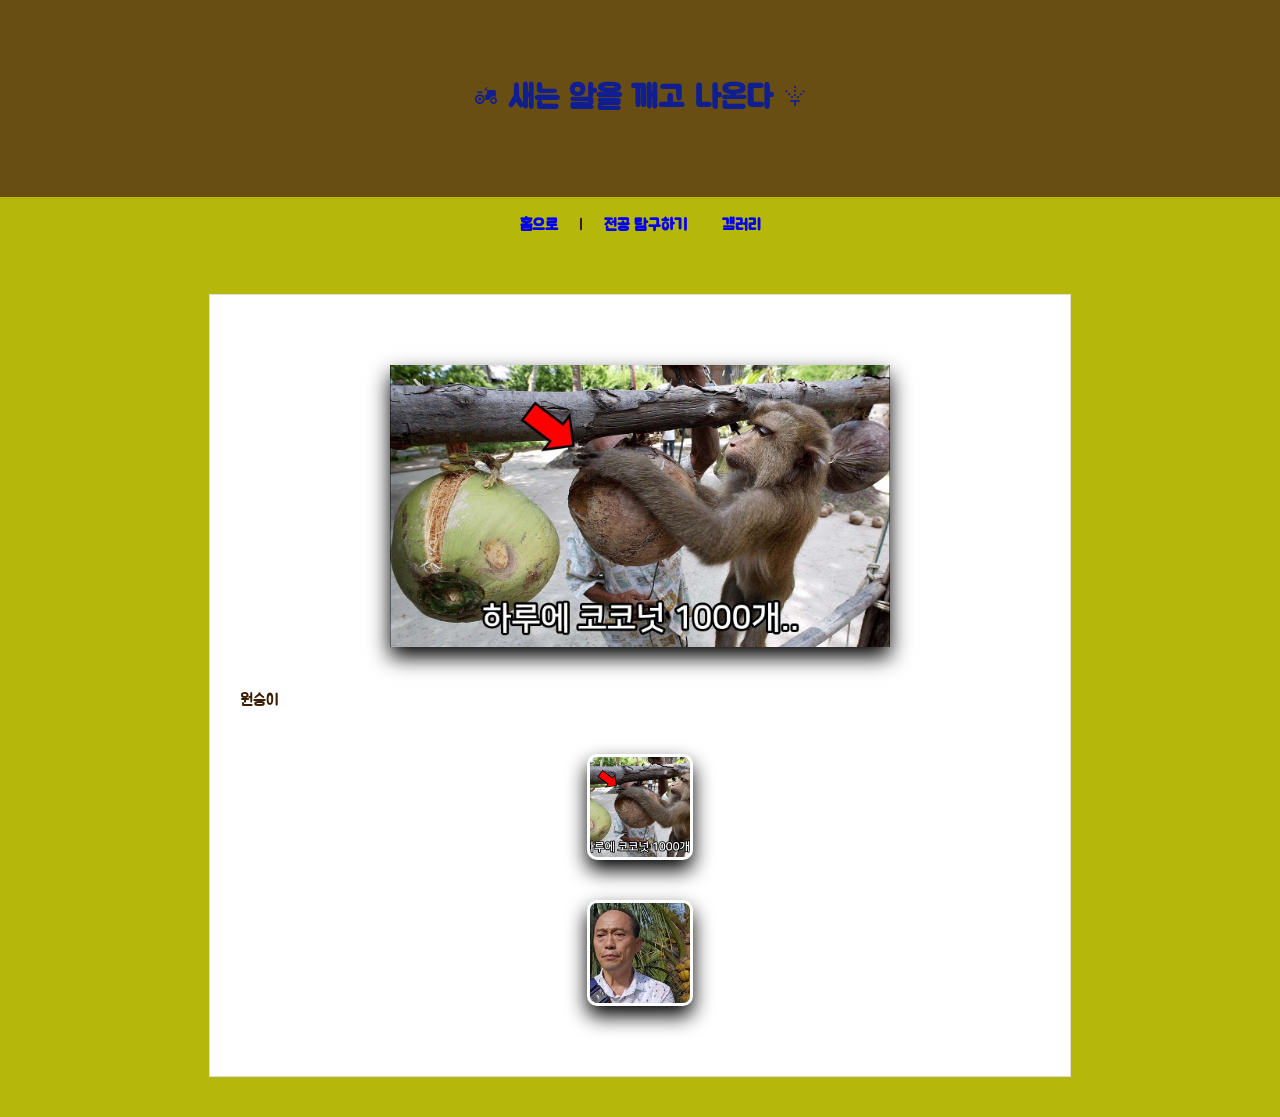
==== gallery.html @ 48ced4f3 "Add files via upload" ====
<!DOCTYPE html>
<html lang="ko">
<head>
    <meta charset="UTF-8">
    <meta name="viewport" content="width=device-width, initial-scale=1.0">
    <title>코코넛 </title>
    <link rel="preconnect" href="https://fonts.googleapis.com">
    <link rel="preconnect" href="https://fonts.gstatic.com" crossorigin>
    <link href="https://fonts.googleapis.com/css2?family=Jua&display=swap" rel="stylesheet">
    <link rel="stylesheet" href="https://fonts.googleapis.com/css2?family=Material+Symbols+Outlined:opsz,wght,FILL,GRAD@20..48,100..700,0..1,-50..200&" />
    <link rel="stylesheet" href="./style.css">
    <style>

    </style>
</head>

<body>
    <header>
        <h1>
            <span class="material-symbols-outlined">agriculture</span>
            새는 알을 깨고 나온다
            <span class="material-symbols-outlined">sprinkler</span>        
        </h1>
    </header>

    <nav>
       <a href="index.html">홈으로</a> |
       <a href="subject.html">전공 탐구하기</a>
       <a href="gallery.html">갤러리</a>
    </nav>
 
    <main>
        <div class="'display-box">
            <img id="targetlmg" src="새 폴더/maxresdefault.jpg" style="width: 100%;
            max-width: 500px;"/>
            <p id="targeDesc">원숭이</p>
        </div>
       <div class="thumb-list">
    <img src="새 폴더/maxresdefault copy.jpg"
         onclick="show('새 폴더/maxresdefault copy.jpg', '원숭이')" />

    <img src="새 폴더/hq720.jpg"
         onclick="show('새 폴더/hq720.jpg', '아저씨')" />
</div>
</main>
<script>
    //imgPath: 클릭한 사진의 주소/text: 클릭한 사지느이 설명
    function show(imgPath, text) {
        //메인 전광판 사진의 주소(src)를 클릭한 사진으로 바꾼다.
        document.getElementById("targetlmg").src = imgPath;

        //메인 전광판 설명의 글자(innerText)를 바꾼다.
        document.getElementById("targetDesc").innerText = text;
    }
</script> 
</body>
</html>
---- style.css ----
/* 1. 전체 배경색과 기본 폰트*/
        body{
        font-family: "Jua", sans-serif;
        background: #b5b80b;
        color: #3b1f02;
        line-height: 1.7;
        margin: 0;
    }

    header{background-color:#694e14 ;
    color: #111e8f;
text-align: center;
padding: 50px 0;}

nav{text-align: center;
padding: 15px;
background-color: 
#b5b80b;}

nav a {margin:0 15px;
text-decoration: none;
font-weight: bold;
color: ;}

img{display: block;
margin: 40px auto;
width: 550px;
border-radius: 70%;
border: 10px silver white;
box-shadow: 0 10px 20px rgba(0, 0, 0, 1);}

header,footer{padding: 50px 0;}

main{width: 80%;
max-width: 800px;
margin: 40px auto;
padding: 30px;
background-color: white;
border: 1px solid #ddd;}

.my-button{display: inline-block;
padding: 15px 30px;
background-color: #3f72af;
color: white;
text-decoration: none;
border-radius: 30px;
margin-top: 20px;
transition: 0.3s;}
.my-button:hover{background-color: #112d4e;
        transform: translateY(-3px);}

.material-symbols-outlined {
  font-variation-settings:
  'FILL' 1,
  'wght' 400,
  'GRAD' 0,
  'opsz' 40
}

/* 주문서 구역 전체 디자인*/    
#order-area{
        margin-top: 60px;
        padding: 30px;
        background-color: #f4f9f4;
        border: 1px solid #e0e0e0;
        border-radius: 20px;

        /* flexbox 마법적용구역*/ 
}
form{
        display: flex;
        flex-direction: column;
        gap: 20px;
        max-width: 500px;
}
/* 입력창 세부 정렬*/ 
.input-group{
        display: flex;
        flex-direction: column;
        gap: 5px;
}

/*8강시작*/
/* 1. 성함과 연락처 가로 정렬 */
.input-row {
    display: flex;
    gap: 15px;
    margin-bottom: 20px;
}

.input-row .input-group {
    flex: 1; /* 같은 비율로 칸 나눠 갖기 */
}

/* 2. 클릭했을 때 강조되는 입력창 */
.input-group input:focus,
.input-group textarea:focus {
    outline: none;
    border-color: #4caf50; /* 초록색 테두리 */
    box-shadow: 0 0 8px rgba(76, 175, 80, 0.2); /* 은은한 빛 효과 */
}

/* 3. 배달 방식(select) 깔끔하게 만들기 */
select {
    width: 100%;
    padding: 10px;
    border-radius: 8px;
    border: 1px solid #ddd;
    background-color: white;
}

/* 4. 인지적인 주문 버튼 스타일 */
.order-btn {
    background-color: #2e7d32; /*배경색 지정*/
    color: white;  /*글자색:흰색*/
    padding: 15px; /*안여백 15px*/
    border: none; /*경계선 없음*/
    border-radius: 8px; /*모서리를 둥글게*/
    width: 100%; /*퍽: 부모의 100%*/
    font-size: 18px; /*폰트 크기*/
    font-weight: bold; /*두껍게*/
    cursor: pointer; /*마우스 포인터 변경*/
    transition: 0.1s; /* 변화를 부드 럽게 */
}

.order-btn:hover {
    background-color: #388e3c;
    transform: translateY(2px); /* 마우스 올리면 살짝 내려감 */
}

.order-btn:active {
    transform: translateY(5px); /* 누르면 더 깊게 내려감 */
}

.receipt-box{
        margin-top: 30px;
        padding: 20px;
        border: 2px dashed #4caf50;
        background-color: #ffffff;
        border-radius: 10px;
        display: none;
}
.receipt-box h3{
        color: #2e7d32;
        border-bottom: 1px solid #eee;
        padding-bottom: 10px;
} 
/* 갤러리 전용 디자인 */
.display-box {
    text-align: center;
    background-color: #f0f0f0;
    padding: 20px;
    border-radius: 15px;/* 모서리를 둥글게 깎아주는 속성*/
    margin-bottom: 30px;
}

#targetlmg {
    transition: transform 0.3s ease; /*사진 바꿀 때 부드러운 효과*/
}

.thumb-list img {
    cursor: pointer;
    border: 3px solid transparent;
    transition: 0.2s;
    width: 100px; /* 썸네일 크기 고정 */
    height: 100px;
    object-fit: cover; /* 사진이 찌그러지지 않게 꽉 채워 자르기! (c로 시작)*/
    border-radius: 10PX;
}

/*사용지기 마우스를 올렸을 때의 반응 */
.thumb-list img :hover{
    border-color: #3f72af;
    transform: scale(1.1); /* 사진을 1.1배로 살짝 키워서 클릭하고 싶게 만들기! */
}

#targetlmg {
    border-radius: 0 !important;
}
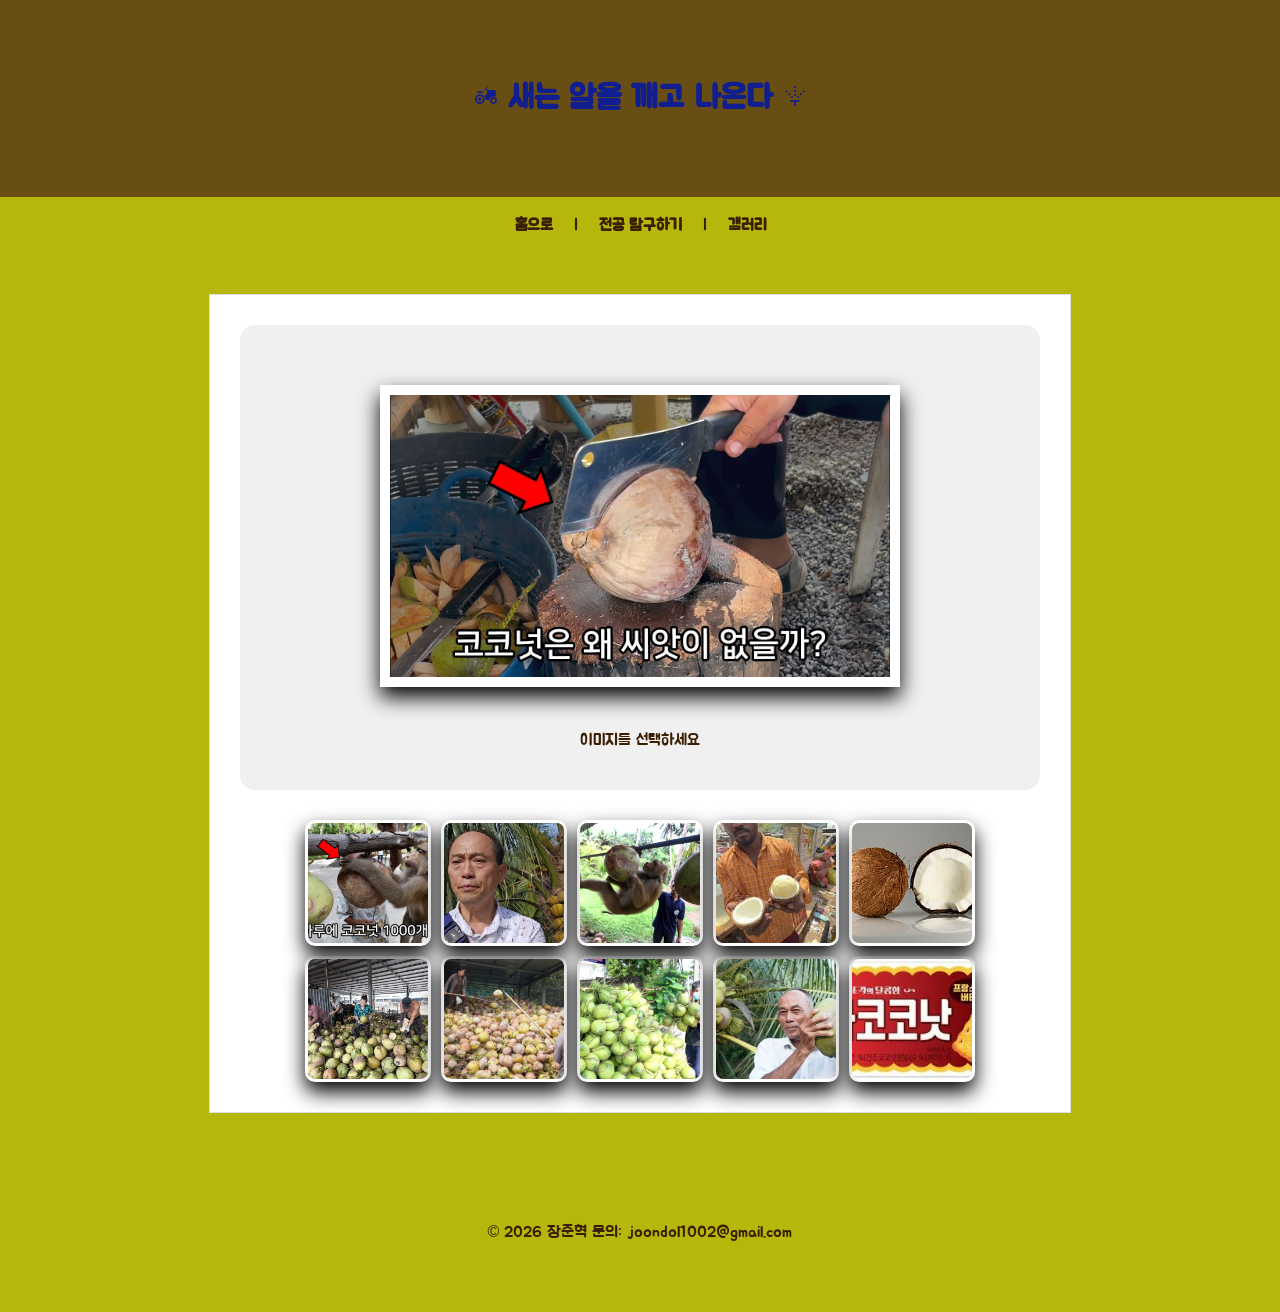
==== commit 0226c44c: "Add files via upload" ====
--- a/gallery.html
+++ b/gallery.html
@@ -1,57 +1,110 @@
-<!DOCTYPE html>
+<!doctype html>
 <html lang="ko">
-<head>
-    <meta charset="UTF-8">
-    <meta name="viewport" content="width=device-width, initial-scale=1.0">
-    <title>코코넛 </title>
-    <link rel="preconnect" href="https://fonts.googleapis.com">
-    <link rel="preconnect" href="https://fonts.gstatic.com" crossorigin>
-    <link href="https://fonts.googleapis.com/css2?family=Jua&display=swap" rel="stylesheet">
-    <link rel="stylesheet" href="https://fonts.googleapis.com/css2?family=Material+Symbols+Outlined:opsz,wght,FILL,GRAD@20..48,100..700,0..1,-50..200&" />
-    <link rel="stylesheet" href="./style.css">
-    <style>
+  <head>
+    <meta charset="UTF-8" />
+    <meta name="viewport" content="width=device-width, initial-scale=1.0" />
+    <title>코코넛 갤러리</title>
+    <link rel="preconnect" href="https://fonts.googleapis.com" />
+    <link rel="preconnect" href="https://fonts.gstatic.com" crossorigin />
+    <link
+      href="https://fonts.googleapis.com/css2?family=Jua&display=swap"
+      rel="stylesheet"
+    />
+    <link
+      rel="stylesheet"
+      href="https://fonts.googleapis.com/css2?family=Material+Symbols+Outlined:opsz,wght,FILL,GRAD@20..48,100..700,0..1,-50..200&"
+    />
+    <link rel="stylesheet" href="./style.css" />
+  </head>
 
-    </style>
-</head>
-
-<body>
+  <body>
     <header>
-        <h1>
-            <span class="material-symbols-outlined">agriculture</span>
-            새는 알을 깨고 나온다
-            <span class="material-symbols-outlined">sprinkler</span>        
-        </h1>
+      <h1>
+        <span class="material-symbols-outlined">agriculture</span>
+        새는 알을 깨고 나온다
+        <span class="material-symbols-outlined">sprinkler</span>
+      </h1>
     </header>
 
     <nav>
-       <a href="index.html">홈으로</a> |
-       <a href="subject.html">전공 탐구하기</a>
-       <a href="gallery.html">갤러리</a>
+      <a href="index.html">홈으로</a> |
+      <a href="subject.html">전공 탐구하기</a> |
+      <a href="gallery.html">갤러리</a>
     </nav>
- 
+
     <main>
-        <div class="'display-box">
-            <img id="targetlmg" src="새 폴더/maxresdefault.jpg" style="width: 100%;
-            max-width: 500px;"/>
-            <p id="targeDesc">원숭이</p>
-        </div>
-       <div class="thumb-list">
-    <img src="새 폴더/maxresdefault copy.jpg"
-         onclick="show('새 폴더/maxresdefault copy.jpg', '원숭이')" />
+      <div class="display-box">
+        <img
+          id="targetImg"
+          src="./새 폴더/maxresdefault.jpg"
+          style="width: 100%; max-width: 500px"
+          alt="메인 이미지"
+        />
+        <p id="targetDesc">이미지를 선택하세요</p>
+      </div>
 
-    <img src="새 폴더/hq720.jpg"
-         onclick="show('새 폴더/hq720.jpg', '아저씨')" />
-</div>
-</main>
-<script>
-    //imgPath: 클릭한 사진의 주소/text: 클릭한 사지느이 설명
-    function show(imgPath, text) {
-        //메인 전광판 사진의 주소(src)를 클릭한 사진으로 바꾼다.
-        document.getElementById("targetlmg").src = imgPath;
+      <div class="thumb-list">
+        <img
+          src="./새 폴더/maxresdefault copy.jpg"
+          onclick="show('./새 폴더/maxresdefault copy.jpg', '원숭이')"
+        />
+        <img
+          src="./새 폴더/hq720.jpg"
+          onclick="show('./새 폴더/hq720.jpg', '아저씨')"
+        />
+        <img
+          src="./새 폴더/861596178492177.jpg"
+          onclick="show('./새 폴더/861596178492177.jpg', '노동')"
+        />
+        <img
+          src="./새 폴더/images.jpg"
+          onclick="show('./새 폴더/images.jpg', '사기')"
+        />
+        <img
+          src="./새 폴더/Coconuts_-_single_and_cracked_open.jpg"
+          onclick="
+            show('./새 폴더/Coconuts_-_single_and_cracked_open.jpg', '반')
+          "
+        />
+        <img
+          src="./새 폴더/cc31f7cd626c17792653ce68e00f2d69.jpg"
+          onclick="
+            show('./새 폴더/cc31f7cd626c17792653ce68e00f2d69.jpg', '노동 주민')
+          "
+        />
+        <img
+          src="./새 폴더/24910_27862_5044.jpg"
+          onclick="show('./새 폴더/24910_27862_5044.jpg', '피구')"
+        />
+        <img
+          src="./새 폴더/217-16-24-20.jpg"
+          onclick="show('./새 폴더/217-16-24-20.jpg', '코코넛 포도')"
+        />
+        <img
+          src="./새 폴더/0b3ef4a08c444ba28a4ca1d8a382bd9d.jpg"
+          onclick="
+            show('./새 폴더/0b3ef4a08c444ba28a4ca1d8a382bd9d.jpg', '복권 당첨')
+          "
+        />
+        <img
+          src="./새 폴더/다운로드 (1).jpg"
+          onclick="show('./새 폴더/다운로드 (1).jpg', '빠다 코코낫')"
+          alt="과자"
+        />
+      </div>
+    </main>
 
-        //메인 전광판 설명의 글자(innerText)를 바꾼다.
-        document.getElementById("targetDesc").innerText = text;
-    }
-</script> 
-</body>
-</html>+    <footer>
+      <p>&copy; 2026 장준혁 문의: joondol1002@gmail.com</p>
+    </footer>
+
+    <script>
+      function show(imgPath, text) {
+        const mainImg = document.getElementById("targetImg");
+        const mainDesc = document.getElementById("targetDesc");
+        if (mainImg) mainImg.src = imgPath;
+        if (mainDesc) mainDesc.innerText = text;
+      }
+    </script>
+  </body>
+</html>
--- a/style.css
+++ b/style.css
@@ -1,179 +1,227 @@
-    /* 1. 전체 배경색과 기본 폰트*/
-        body{
-        font-family: "Jua", sans-serif;
-        background: #b5b80b;
-        color: #3b1f02;
-        line-height: 1.7;
-        margin: 0;
-    }
-
-    header{background-color:#694e14 ;
-    color: #111e8f;
-text-align: center;
-padding: 50px 0;}
-
-nav{text-align: center;
-padding: 15px;
-background-color: 
-#b5b80b;}
-
-nav a {margin:0 15px;
-text-decoration: none;
-font-weight: bold;
-color: ;}
-
-img{display: block;
-margin: 40px auto;
-width: 550px;
-border-radius: 70%;
-border: 10px silver white;
-box-shadow: 0 10px 20px rgba(0, 0, 0, 1);}
-
-header,footer{padding: 50px 0;}
-
-main{width: 80%;
-max-width: 800px;
-margin: 40px auto;
-padding: 30px;
-background-color: white;
-border: 1px solid #ddd;}
-
-.my-button{display: inline-block;
-padding: 15px 30px;
-background-color: #3f72af;
-color: white;
-text-decoration: none;
-border-radius: 30px;
-margin-top: 20px;
-transition: 0.3s;}
-.my-button:hover{background-color: #112d4e;
-        transform: translateY(-3px);}
+/* 1. 전체 배경색과 기본 폰트*/
+body {
+  font-family: "Jua", sans-serif;
+  background: #b5b80b;
+  color: #3b1f02;
+  line-height: 1.7;
+  margin: 0;
+}
+
+header {
+  background-color: #694e14;
+  color: #111e8f;
+  text-align: center;
+  padding: 50px 0;
+}
+
+nav {
+  text-align: center;
+  padding: 15px;
+  background-color: #b5b80b;
+}
+
+nav a {
+  margin: 0 15px;
+  text-decoration: none;
+  font-weight: bold;
+  color: #3b1f02; /* 색상값이 비어있어 추가했습니다 */
+}
+
+img {
+  display: block;
+  margin: 40px auto;
+  width: 550px;
+  border-radius: 70%;
+  border: 10px solid white; /* 'silver white'는 잘못된 문법입니다. 'solid white'로 수정 */
+  box-shadow: 0 10px 20px rgba(0, 0, 0, 1);
+}
+
+header,
+footer {
+  padding: 50px 0;
+  text-align: center; /* footer 중앙 정렬 추가 */
+}
+
+main {
+  width: 80%;
+  max-width: 800px;
+  margin: 40px auto;
+  padding: 30px;
+  background-color: white;
+  border: 1px solid #ddd;
+}
+
+.my-button {
+  display: inline-block;
+  padding: 15px 30px;
+  background-color: #3f72af;
+  color: white;
+  text-decoration: none;
+  border-radius: 30px;
+  margin-top: 20px;
+  transition: 0.3s;
+}
+
+.my-button:hover {
+  background-color: #112d4e;
+  transform: translateY(-3px);
+}
 
 .material-symbols-outlined {
   font-variation-settings:
-  'FILL' 1,
-  'wght' 400,
-  'GRAD' 0,
-  'opsz' 40
-}
-
-/* 주문서 구역 전체 디자인*/    
-#order-area{
-        margin-top: 60px;
-        padding: 30px;
-        background-color: #f4f9f4;
-        border: 1px solid #e0e0e0;
-        border-radius: 20px;
-
-        /* flexbox 마법적용구역*/ 
-}
-form{
-        display: flex;
-        flex-direction: column;
-        gap: 20px;
-        max-width: 500px;
-}
-/* 입력창 세부 정렬*/ 
-.input-group{
-        display: flex;
-        flex-direction: column;
-        gap: 5px;
-}
-
-/*8강시작*/
+    "FILL" 1,
+    "wght" 400,
+    "GRAD" 0,
+    "opsz" 40;
+}
+
+/* 주문서 구역 전체 디자인*/
+#order-area {
+  margin-top: 60px;
+  padding: 30px;
+  background-color: #f4f9f4;
+  border: 1px solid #e0e0e0;
+  border-radius: 20px;
+}
+
+form {
+  display: flex;
+  flex-direction: column;
+  gap: 20px;
+  max-width: 500px;
+}
+
+/* 입력창 세부 정렬*/
+.input-group {
+  display: flex;
+  flex-direction: column;
+  gap: 5px;
+}
+
 /* 1. 성함과 연락처 가로 정렬 */
 .input-row {
-    display: flex;
-    gap: 15px;
-    margin-bottom: 20px;
+  display: flex;
+  gap: 15px;
+  margin-bottom: 20px;
 }
 
 .input-row .input-group {
-    flex: 1; /* 같은 비율로 칸 나눠 갖기 */
+  flex: 1; /* 같은 비율로 칸 나눠 갖기 */
 }
 
 /* 2. 클릭했을 때 강조되는 입력창 */
 .input-group input:focus,
 .input-group textarea:focus {
-    outline: none;
-    border-color: #4caf50; /* 초록색 테두리 */
-    box-shadow: 0 0 8px rgba(76, 175, 80, 0.2); /* 은은한 빛 효과 */
+  outline: none;
+  border-color: #4caf50;
+  box-shadow: 0 0 8px rgba(76, 175, 80, 0.2);
 }
 
 /* 3. 배달 방식(select) 깔끔하게 만들기 */
 select {
-    width: 100%;
-    padding: 10px;
-    border-radius: 8px;
-    border: 1px solid #ddd;
-    background-color: white;
-}
-
-/* 4. 인지적인 주문 버튼 스타일 */
+  width: 100%;
+  padding: 10px;
+  border-radius: 8px;
+  border: 1px solid #ddd;
+  background-color: white;
+}
+
+/* 4. 주문 버튼 스타일 */
 .order-btn {
-    background-color: #2e7d32; /*배경색 지정*/
-    color: white;  /*글자색:흰색*/
-    padding: 15px; /*안여백 15px*/
-    border: none; /*경계선 없음*/
-    border-radius: 8px; /*모서리를 둥글게*/
-    width: 100%; /*퍽: 부모의 100%*/
-    font-size: 18px; /*폰트 크기*/
-    font-weight: bold; /*두껍게*/
-    cursor: pointer; /*마우스 포인터 변경*/
-    transition: 0.1s; /* 변화를 부드 럽게 */
+  background-color: #2e7d32;
+  color: white;
+  padding: 15px;
+  border: none;
+  border-radius: 8px;
+  width: 100%;
+  font-size: 18px;
+  font-weight: bold;
+  cursor: pointer;
+  transition: 0.1s;
 }
 
 .order-btn:hover {
-    background-color: #388e3c;
-    transform: translateY(2px); /* 마우스 올리면 살짝 내려감 */
+  background-color: #388e3c;
+  transform: translateY(2px);
 }
 
 .order-btn:active {
-    transform: translateY(5px); /* 누르면 더 깊게 내려감 */
-}
-
-.receipt-box{
-        margin-top: 30px;
-        padding: 20px;
-        border: 2px dashed #4caf50;
-        background-color: #ffffff;
-        border-radius: 10px;
-        display: none;
-}
-.receipt-box h3{
-        color: #2e7d32;
-        border-bottom: 1px solid #eee;
-        padding-bottom: 10px;
-} 
+  transform: translateY(5px);
+}
+
+.receipt-box {
+  margin-top: 30px;
+  padding: 20px;
+  border: 2px dashed #4caf50;
+  background-color: #ffffff;
+  border-radius: 10px;
+  display: none;
+}
+
+.receipt-box h3 {
+  color: #2e7d32;
+  border-bottom: 1px solid #eee;
+  padding-bottom: 10px;
+}
+
 /* 갤러리 전용 디자인 */
 .display-box {
-    text-align: center;
-    background-color: #f0f0f0;
-    padding: 20px;
-    border-radius: 15px;/* 모서리를 둥글게 깎아주는 속성*/
-    margin-bottom: 30px;
-}
-
-#targetlmg {
-    transition: transform 0.3s ease; /*사진 바꿀 때 부드러운 효과*/
+  text-align: center;
+  background-color: #f0f0f0;
+  padding: 20px;
+  border-radius: 15px;
+  margin-bottom: 30px;
+}
+
+#targetImg {
+  /* lmg가 아니라 Img(대문자 i)로 수정 */
+  transition: transform 0.3s ease;
 }
 
 .thumb-list img {
-    cursor: pointer;
-    border: 3px solid transparent;
-    transition: 0.2s;
-    width: 100px; /* 썸네일 크기 고정 */
-    height: 100px;
-    object-fit: cover; /* 사진이 찌그러지지 않게 꽉 채워 자르기! (c로 시작)*/
-    border-radius: 10PX;
-}
-
-/*사용지기 마우스를 올렸을 때의 반응 */
-.thumb-list img :hover{
-    border-color: #3f72af;
-    transform: scale(1.1); /* 사진을 1.1배로 살짝 키워서 클릭하고 싶게 만들기! */
-}
-
-#targetlmg {
-    border-radius: 0 !important;
-}+  cursor: pointer;
+  border: 3px solid transparent;
+  transition: 0.2s;
+  width: 100px;
+  height: 100px;
+  object-fit: cover;
+  border-radius: 10px;
+  margin: 5px; /* 썸네일 간격 추가 */
+}
+
+/* 마우스를 올렸을 때 반응 - 띄어쓰기 수정 */
+.thumb-list img:hover {
+  border-color: #3f72af;
+  transform: scale(1.1);
+}
+
+#targetImg {
+  /* 여기도 Img로 수정 */
+  border-radius: 0 !important;
+}
+/* 갤러리 썸네일 리스트 가로 정렬 */
+.thumb-list {
+  display: flex; /* 가로 정렬 활성화 */
+  flex-wrap: wrap; /* 공간이 부족하면 다음 줄로 넘김 */
+  justify-content: center; /* 사진들을 가운데로 정렬 */
+  gap: 10px; /* 사진 사이의 간격 */
+  margin-top: 20px;
+}
+
+.thumb-list img {
+  cursor: pointer;
+  border: 3px solid transparent;
+  transition: 0.2s;
+  width: 120px; /* 사진 크기 조절 */
+  height: 120px; /* 정사각형 유지 */
+  object-fit: cover; /* 비율 유지하며 꽉 채움 */
+  border-radius: 10px;
+  margin: 0; /* gap을 사용하므로 margin은 0으로 설정 */
+}
+
+/* 마우스를 올렸을 때 효과 */
+.thumb-list img:hover {
+  border-color: #3f72af;
+  transform: scale(1.1);
+  z-index: 1; /* 확대될 때 다른 사진 위로 올라오게 함 */
+}
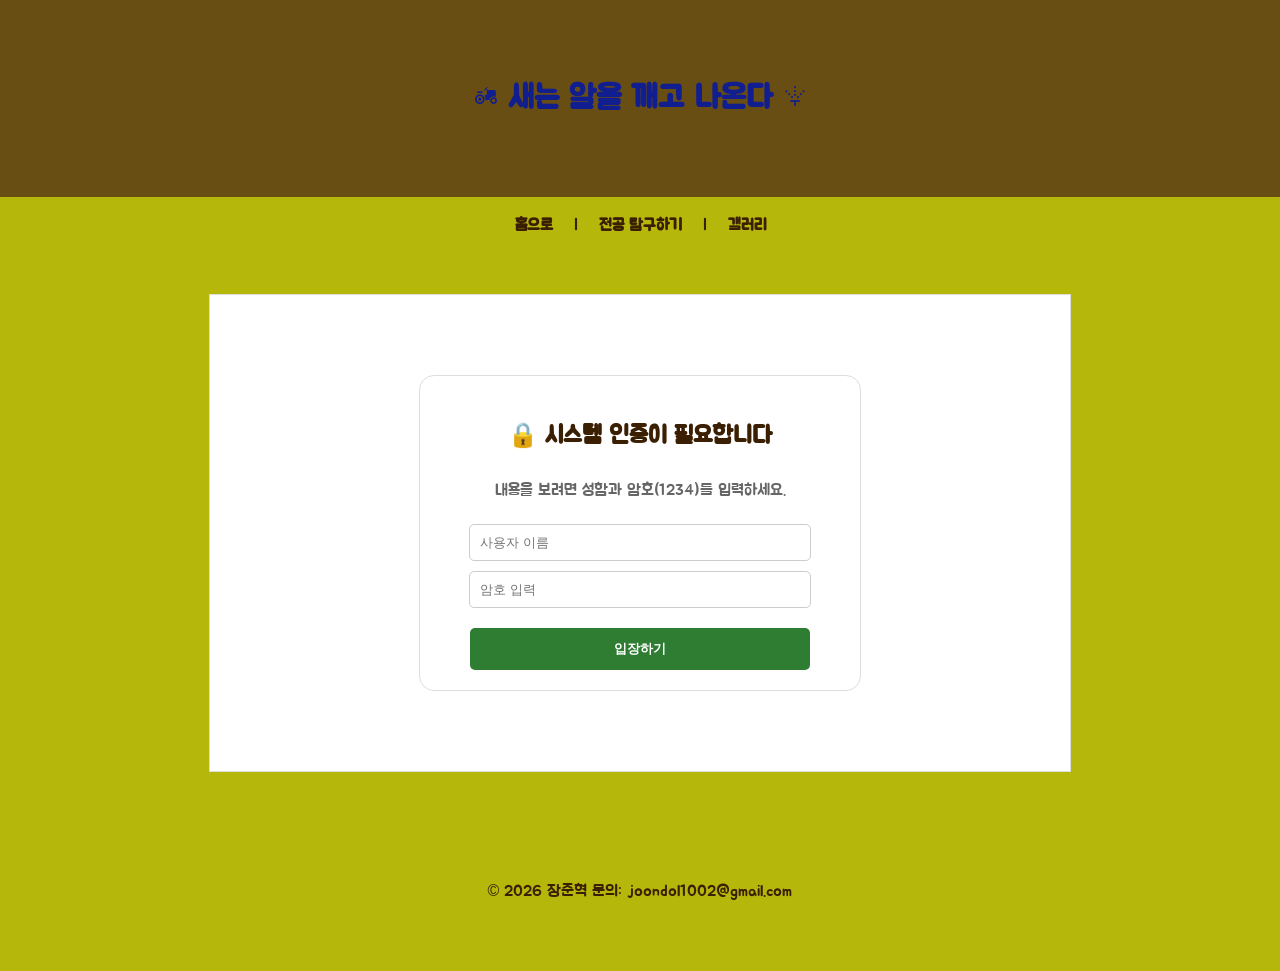
==== commit 48cc5ecc: "Add files via upload" ====
--- a/gallery.html
+++ b/gallery.html
@@ -15,6 +15,16 @@
       href="https://fonts.googleapis.com/css2?family=Material+Symbols+Outlined:opsz,wght,FILL,GRAD@20..48,100..700,0..1,-50..200&"
     />
     <link rel="stylesheet" href="./style.css" />
+
+    <style>
+      /* ✅ 로그인 전 콘텐츠를 숨기기 위한 설정 */
+      #content-wrapper {
+        display: none;
+      }
+      #login-box {
+        display: block; /* 처음에 로그인 창은 보여야 함 */
+      }
+    </style>
   </head>
 
   <body>
@@ -33,64 +43,160 @@
     </nav>
 
     <main>
-      <div class="display-box">
-        <img
-          id="targetImg"
-          src="./새 폴더/maxresdefault.jpg"
-          style="width: 100%; max-width: 500px"
-          alt="메인 이미지"
-        />
-        <p id="targetDesc">이미지를 선택하세요</p>
+      <div
+        id="login-box"
+        style="
+          text-align: center;
+          margin: 50px auto;
+          max-width: 400px;
+          padding: 20px;
+          border: 1px solid #ddd;
+          border-radius: 15px;
+          background: #fff;
+        "
+      >
+        <h2>🔒 시스템 인증이 필요합니다</h2>
+        <p style="color: #666; margin-bottom: 20px">
+          내용을 보려면 성함과 암호(1234)를 입력하세요.
+        </p>
+        <div style="margin-bottom: 10px">
+          <input
+            type="text"
+            id="userId"
+            placeholder="사용자 이름"
+            style="
+              width: 80%;
+              padding: 10px;
+              border-radius: 5px;
+              border: 1px solid #ccc;
+            "
+          />
+        </div>
+        <div style="margin-bottom: 20px">
+          <input
+            type="password"
+            id="userPw"
+            placeholder="암호 입력"
+            style="
+              width: 80%;
+              padding: 10px;
+              border-radius: 5px;
+              border: 1px solid #ccc;
+            "
+          />
+        </div>
+        <button
+          onclick="checkLogin()"
+          style="
+            width: 85%;
+            padding: 12px;
+            background: #2e7d32;
+            color: white;
+            border: none;
+            border-radius: 5px;
+            cursor: pointer;
+            font-weight: bold;
+          "
+        >
+          입장하기
+        </button>
       </div>
 
-      <div class="thumb-list">
-        <img
-          src="./새 폴더/maxresdefault copy.jpg"
-          onclick="show('./새 폴더/maxresdefault copy.jpg', '원숭이')"
-        />
-        <img
-          src="./새 폴더/hq720.jpg"
-          onclick="show('./새 폴더/hq720.jpg', '아저씨')"
-        />
-        <img
-          src="./새 폴더/861596178492177.jpg"
-          onclick="show('./새 폴더/861596178492177.jpg', '노동')"
-        />
-        <img
-          src="./새 폴더/images.jpg"
-          onclick="show('./새 폴더/images.jpg', '사기')"
-        />
-        <img
-          src="./새 폴더/Coconuts_-_single_and_cracked_open.jpg"
-          onclick="
-            show('./새 폴더/Coconuts_-_single_and_cracked_open.jpg', '반')
+      <div id="content-wrapper">
+        <div
+          id="secret-area"
+          style="
+            text-align: center;
+            margin: 20px;
+            padding: 15px;
+            background: #e8f5e9;
+            border-radius: 10px;
           "
-        />
-        <img
-          src="./새 폴더/cc31f7cd626c17792653ce68e00f2d69.jpg"
-          onclick="
-            show('./새 폴더/cc31f7cd626c17792653ce68e00f2d69.jpg', '노동 주민')
-          "
-        />
-        <img
-          src="./새 폴더/24910_27862_5044.jpg"
-          onclick="show('./새 폴더/24910_27862_5044.jpg', '피구')"
-        />
-        <img
-          src="./새 폴더/217-16-24-20.jpg"
-          onclick="show('./새 폴더/217-16-24-20.jpg', '코코넛 포도')"
-        />
-        <img
-          src="./새 폴더/0b3ef4a08c444ba28a4ca1d8a382bd9d.jpg"
-          onclick="
-            show('./새 폴더/0b3ef4a08c444ba28a4ca1d8a382bd9d.jpg', '복권 당첨')
-          "
-        />
-        <img
-          src="./새 폴더/다운로드 (1).jpg"
-          onclick="show('./새 폴더/다운로드 (1).jpg', '빠다 코코낫')"
-          alt="과자"
-        />
+        >
+          <h3 style="color: #2e7d32; margin: 0">
+            👋 <span id="user-display"></span>님, 환영합니다!
+          </h3>
+          <button
+            onclick="logout()"
+            style="
+              margin-top: 10px;
+              cursor: pointer;
+              background: none;
+              border: 1px solid #2e7d32;
+              color: #2e7d32;
+              padding: 5px 10px;
+              border-radius: 5px;
+            "
+          >
+            로그아웃
+          </button>
+        </div>
+
+        <div class="display-box">
+          <img
+            id="targetImg"
+            src="./새 폴더/maxresdefault.jpg"
+            style="width: 100%; max-width: 500px"
+            alt="메인 이미지"
+          />
+          <p id="targetDesc">이미지를 선택하세요</p>
+        </div>
+
+        <div class="thumb-list">
+          <img
+            src="./새 폴더/maxresdefault copy.jpg"
+            onclick="show('./새 폴더/maxresdefault copy.jpg', '원숭이')"
+          />
+          <img
+            src="./새 폴더/hq720.jpg"
+            onclick="show('./새 폴더/hq720.jpg', '아저씨')"
+          />
+          <img
+            src="./새 폴더/861596178492177.jpg"
+            onclick="show('./새 폴더/861596178492177.jpg', '노동')"
+          />
+          <img
+            src="./새 폴더/images.jpg"
+            onclick="show('./새 폴더/images.jpg', '사기')"
+          />
+          <img
+            src="./새 폴더/Coconuts_-_single_and_cracked_open.jpg"
+            onclick="
+              show('./새 폴더/Coconuts_-_single_and_cracked_open.jpg', '반')
+            "
+          />
+          <img
+            src="./새 폴ダー/cc31f7cd626c17792653ce68e00f2d69.jpg"
+            onclick="
+              show(
+                './새 폴더/cc31f7cd626c17792653ce68e00f2d69.jpg',
+                '노동 주민',
+              )
+            "
+          />
+          <img
+            src="./새 폴더/24910_27862_5044.jpg"
+            onclick="show('./새 폴더/24910_27862_5044.jpg', '피구')"
+          />
+          <img
+            src="./새 폴더/217-16-24-20.jpg"
+            onclick="show('./새 폴더/217-16-24-20.jpg', '코코넛 포도')"
+          />
+          <img
+            src="./새 폴더/0b3ef4a08c444ba28a4ca1d8a382bd9d.jpg"
+            onclick="
+              show(
+                './새 폴더/0b3ef4a08c444ba28a4ca1d8a382bd9d.jpg',
+                '복권 당첨',
+              )
+            "
+          />
+          <img
+            src="./새 폴더/다운로드 (1).jpg"
+            onclick="show('./새 폴더/다운로드 (1).jpg', '빠다 코코낫')"
+            alt="과자"
+          />
+        </div>
       </div>
     </main>
 
@@ -99,6 +205,52 @@
     </footer>
 
     <script>
+      // ✅ 페이지 로드 시 로그인 상태 체크
+      window.onload = function () {
+        const isLoggedIn = localStorage.getItem("isLoggedIn");
+        const savedName = localStorage.getItem("savedName");
+
+        if (isLoggedIn === "true") {
+          document.getElementById("login-box").style.display = "none";
+          document.getElementById("content-wrapper").style.display = "block";
+          document.getElementById("user-display").innerText = savedName;
+        } else {
+          document.getElementById("login-box").style.display = "block";
+          document.getElementById("content-wrapper").style.display = "none";
+        }
+      };
+
+      // ✅ 로그인 함수 (subject.html과 연동됨)
+      function checkLogin() {
+        const nameInput = document.getElementById("userId").value;
+        const pwInput = document.getElementById("userPw").value;
+        const correctPw = localStorage.getItem("userPassword") || "1234";
+
+        if (nameInput.trim() === "") {
+          alert("이름을 입력해주세요.");
+          return;
+        }
+
+        if (pwInput === correctPw) {
+          localStorage.setItem("isLoggedIn", "true");
+          localStorage.setItem("savedName", nameInput);
+          alert(nameInput + "님, 환영합니다!");
+          location.reload();
+        } else {
+          alert("비밀번호가 틀렸습니다. (초기 암호: 1234)");
+        }
+      }
+
+      // ✅ 로그아웃 함수
+      function logout() {
+        if (confirm("로그아웃 하시겠습니까?")) {
+          localStorage.removeItem("isLoggedIn");
+          localStorage.removeItem("savedName");
+          location.reload();
+        }
+      }
+
+      // ✅ 갤러리 이미지 표시 함수
       function show(imgPath, text) {
         const mainImg = document.getElementById("targetImg");
         const mainDesc = document.getElementById("targetDesc");
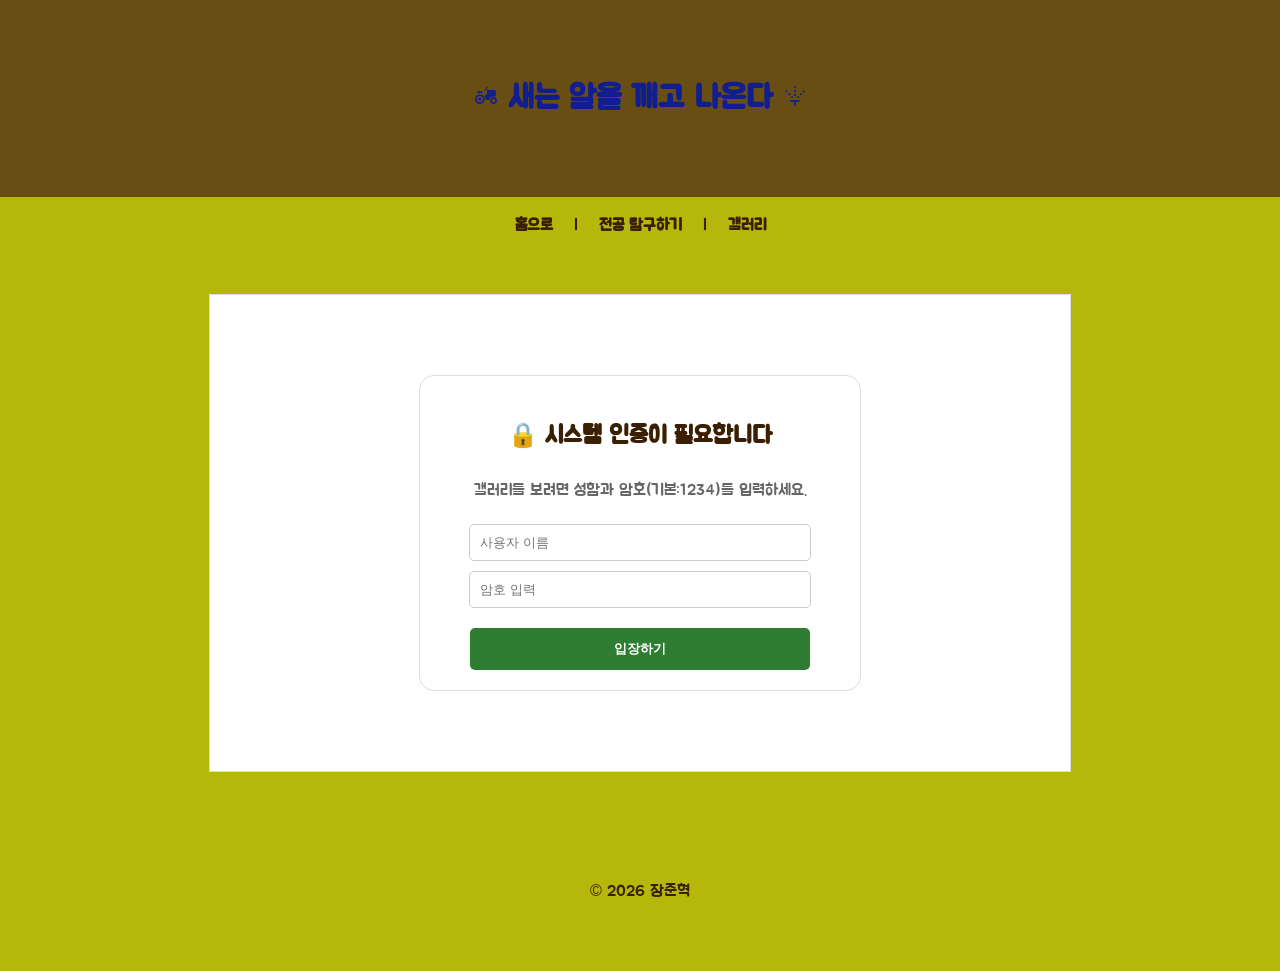
==== commit f15bf8df: "Add files via upload" ====
--- a/gallery.html
+++ b/gallery.html
@@ -15,14 +15,12 @@
       href="https://fonts.googleapis.com/css2?family=Material+Symbols+Outlined:opsz,wght,FILL,GRAD@20..48,100..700,0..1,-50..200&"
     />
     <link rel="stylesheet" href="./style.css" />
-
     <style>
-      /* ✅ 로그인 전 콘텐츠를 숨기기 위한 설정 */
       #content-wrapper {
         display: none;
       }
       #login-box {
-        display: block; /* 처음에 로그인 창은 보여야 함 */
+        display: block;
       }
     </style>
   </head>
@@ -57,7 +55,7 @@
       >
         <h2>🔒 시스템 인증이 필요합니다</h2>
         <p style="color: #666; margin-bottom: 20px">
-          내용을 보려면 성함과 암호(1234)를 입력하세요.
+          갤러리를 보려면 성함과 암호(기본:1234)를 입력하세요.
         </p>
         <div style="margin-bottom: 10px">
           <input
@@ -116,6 +114,33 @@
           <h3 style="color: #2e7d32; margin: 0">
             👋 <span id="user-display"></span>님, 환영합니다!
           </h3>
+          <div
+            style="
+              margin-top: 15px;
+              padding: 10px;
+              border-top: 1px solid #c8e6c9;
+            "
+          >
+            <input
+              type="password"
+              id="galleryNewPw"
+              placeholder="새 비밀번호"
+              style="padding: 5px; border-radius: 4px; border: 1px solid #ccc"
+            />
+            <button
+              onclick="changeGalleryPassword()"
+              style="
+                cursor: pointer;
+                background: #388e3c;
+                color: white;
+                border: none;
+                padding: 6px 12px;
+                border-radius: 5px;
+              "
+            >
+              비밀번호 변경
+            </button>
+          </div>
           <button
             onclick="logout()"
             style="
@@ -166,7 +191,7 @@
             "
           />
           <img
-            src="./새 폴ダー/cc31f7cd626c17792653ce68e00f2d69.jpg"
+            src="./새 폴더/cc31f7cd626c17792653ce68e00f2d69.jpg"
             onclick="
               show(
                 './새 폴더/cc31f7cd626c17792653ce68e00f2d69.jpg',
@@ -194,68 +219,56 @@
           <img
             src="./새 폴더/다운로드 (1).jpg"
             onclick="show('./새 폴더/다운로드 (1).jpg', '빠다 코코낫')"
-            alt="과자"
           />
         </div>
       </div>
     </main>
 
-    <footer>
-      <p>&copy; 2026 장준혁 문의: joondol1002@gmail.com</p>
-    </footer>
+    <footer><p>&copy; 2026 장준혁</p></footer>
 
     <script>
-      // ✅ 페이지 로드 시 로그인 상태 체크
       window.onload = function () {
-        const isLoggedIn = localStorage.getItem("isLoggedIn");
-        const savedName = localStorage.getItem("savedName");
-
-        if (isLoggedIn === "true") {
+        if (localStorage.getItem("isLoggedIn") === "true") {
           document.getElementById("login-box").style.display = "none";
           document.getElementById("content-wrapper").style.display = "block";
-          document.getElementById("user-display").innerText = savedName;
-        } else {
-          document.getElementById("login-box").style.display = "block";
-          document.getElementById("content-wrapper").style.display = "none";
+          document.getElementById("user-display").innerText =
+            localStorage.getItem("savedName");
         }
       };
 
-      // ✅ 로그인 함수 (subject.html과 연동됨)
       function checkLogin() {
-        const nameInput = document.getElementById("userId").value;
-        const pwInput = document.getElementById("userPw").value;
-        const correctPw = localStorage.getItem("userPassword") || "1234";
-
-        if (nameInput.trim() === "") {
-          alert("이름을 입력해주세요.");
+        const name = document.getElementById("userId").value;
+        const pw = document.getElementById("userPw").value;
+        const currentPw = localStorage.getItem("userPassword") || "1234";
+        if (pw === currentPw && name !== "") {
+          localStorage.setItem("isLoggedIn", "true");
+          localStorage.setItem("savedName", name);
+          localStorage.setItem("userPassword", currentPw);
+          location.reload();
+        } else {
+          alert("인증 실패!");
+        }
+      }
+
+      function changeGalleryPassword() {
+        const newPw = document.getElementById("galleryNewPw").value;
+        if (newPw.trim() === "") {
+          alert("새 비밀번호를 입력하세요.");
           return;
         }
-
-        if (pwInput === correctPw) {
-          localStorage.setItem("isLoggedIn", "true");
-          localStorage.setItem("savedName", nameInput);
-          alert(nameInput + "님, 환영합니다!");
-          location.reload();
-        } else {
-          alert("비밀번호가 틀렸습니다. (초기 암호: 1234)");
-        }
-      }
-
-      // ✅ 로그아웃 함수
+        localStorage.setItem("userPassword", newPw);
+        alert("비밀번호가 변경되었습니다.");
+        document.getElementById("galleryNewPw").value = "";
+      }
+
       function logout() {
-        if (confirm("로그아웃 하시겠습니까?")) {
-          localStorage.removeItem("isLoggedIn");
-          localStorage.removeItem("savedName");
-          location.reload();
-        }
-      }
-
-      // ✅ 갤러리 이미지 표시 함수
+        localStorage.removeItem("isLoggedIn");
+        location.reload();
+      }
+
       function show(imgPath, text) {
-        const mainImg = document.getElementById("targetImg");
-        const mainDesc = document.getElementById("targetDesc");
-        if (mainImg) mainImg.src = imgPath;
-        if (mainDesc) mainDesc.innerText = text;
+        document.getElementById("targetImg").src = imgPath;
+        document.getElementById("targetDesc").innerText = text;
       }
     </script>
   </body>
